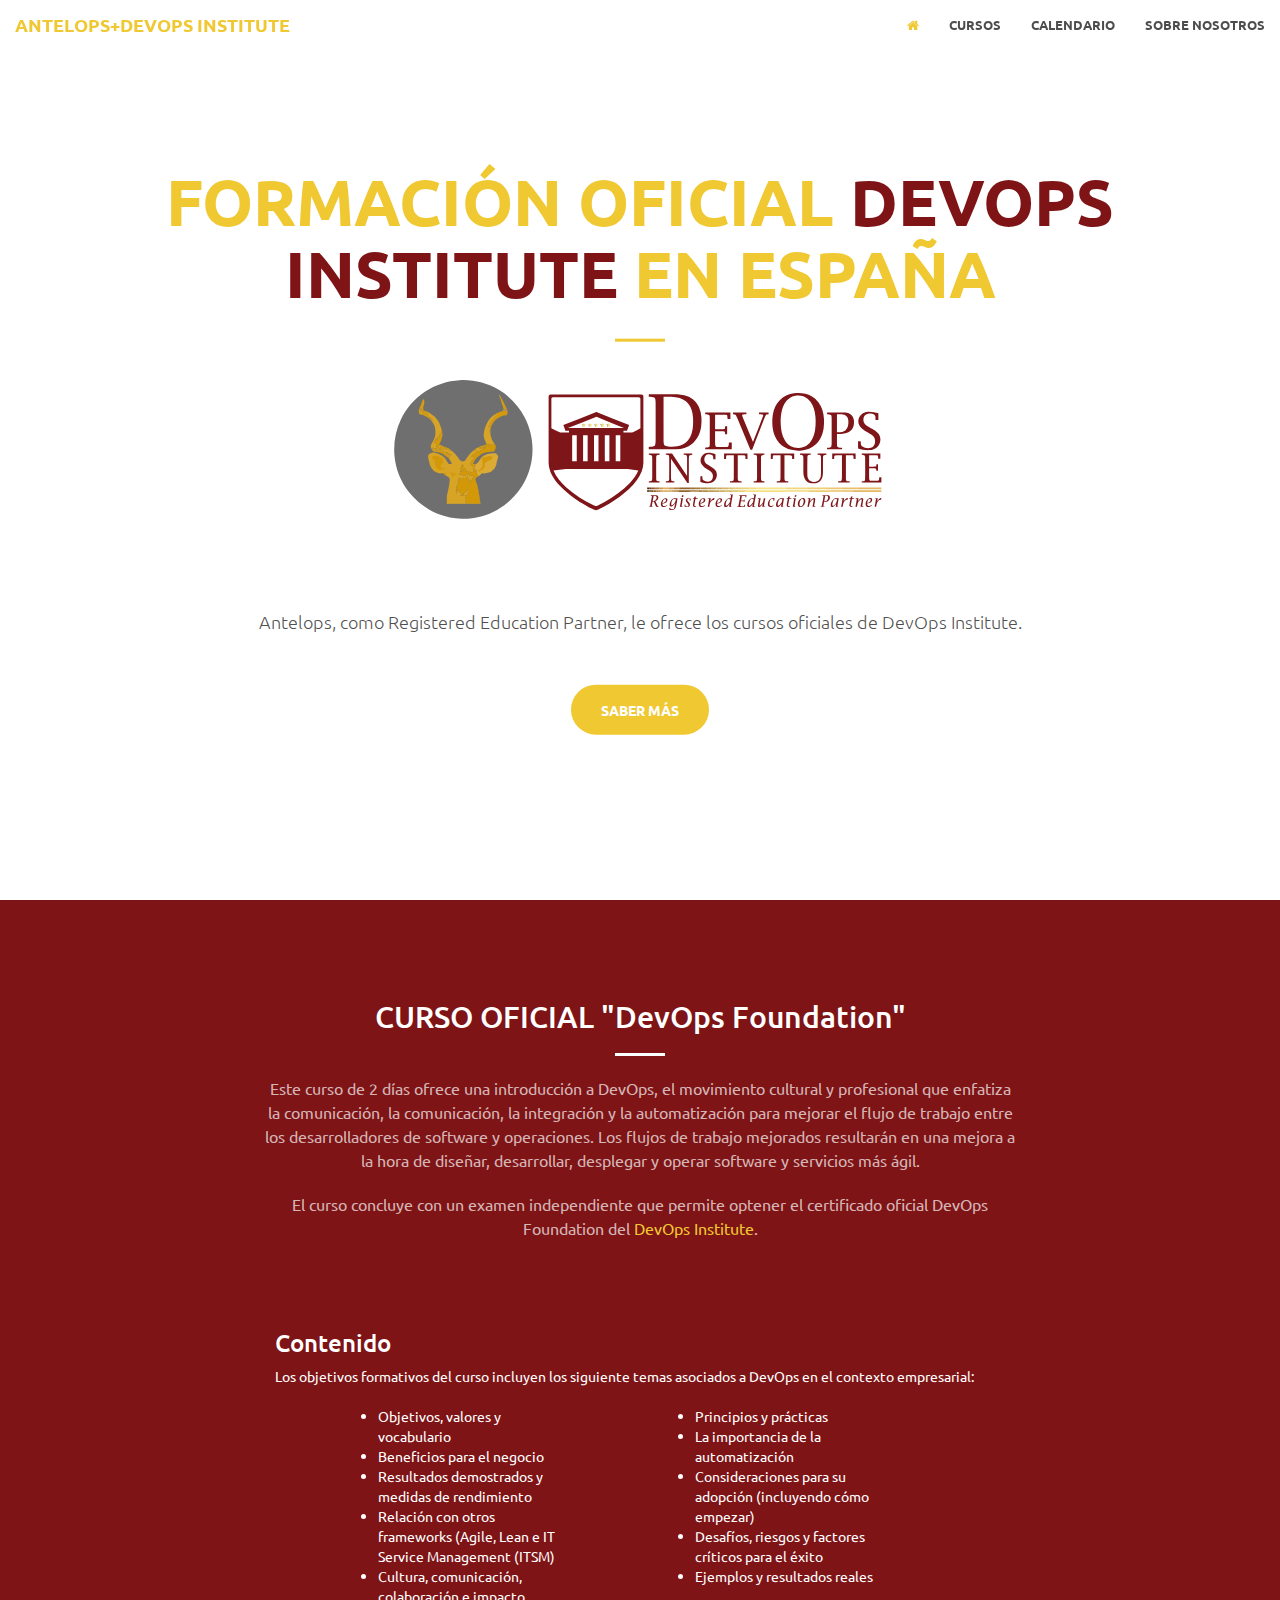
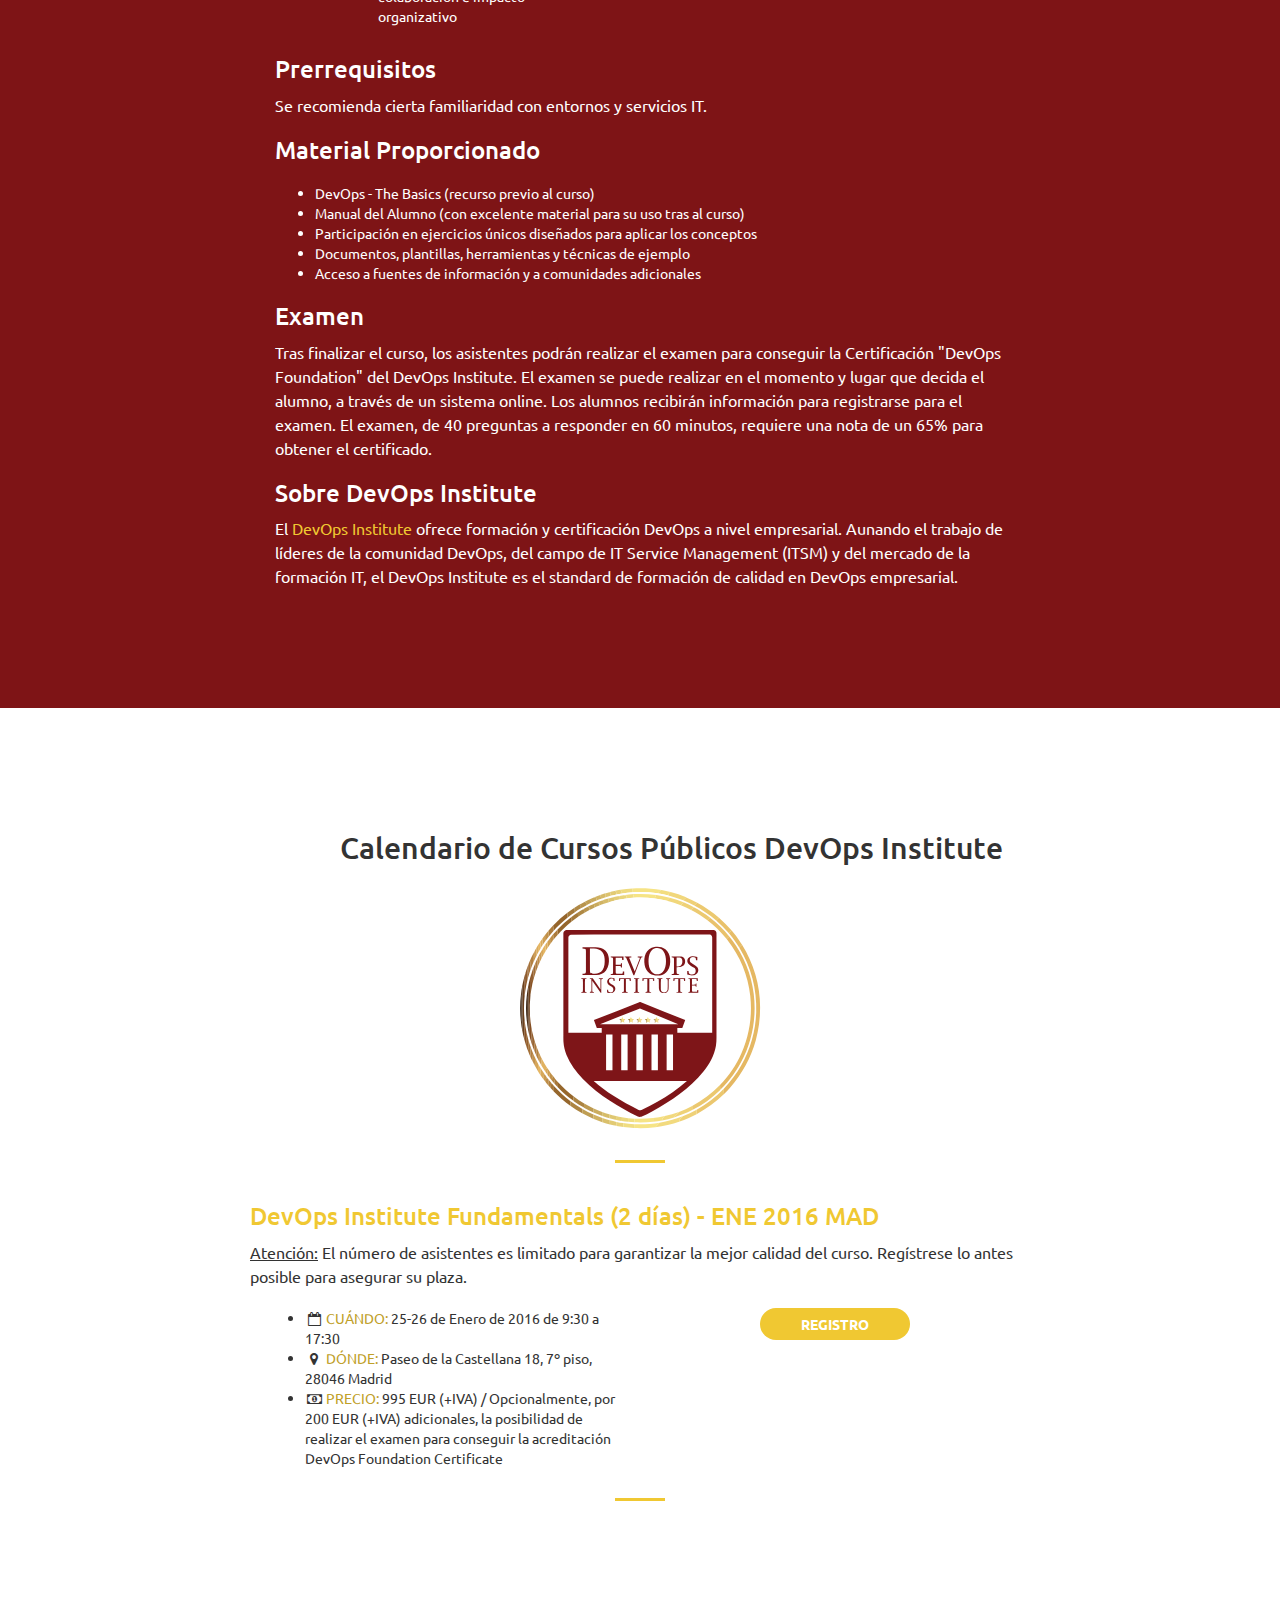
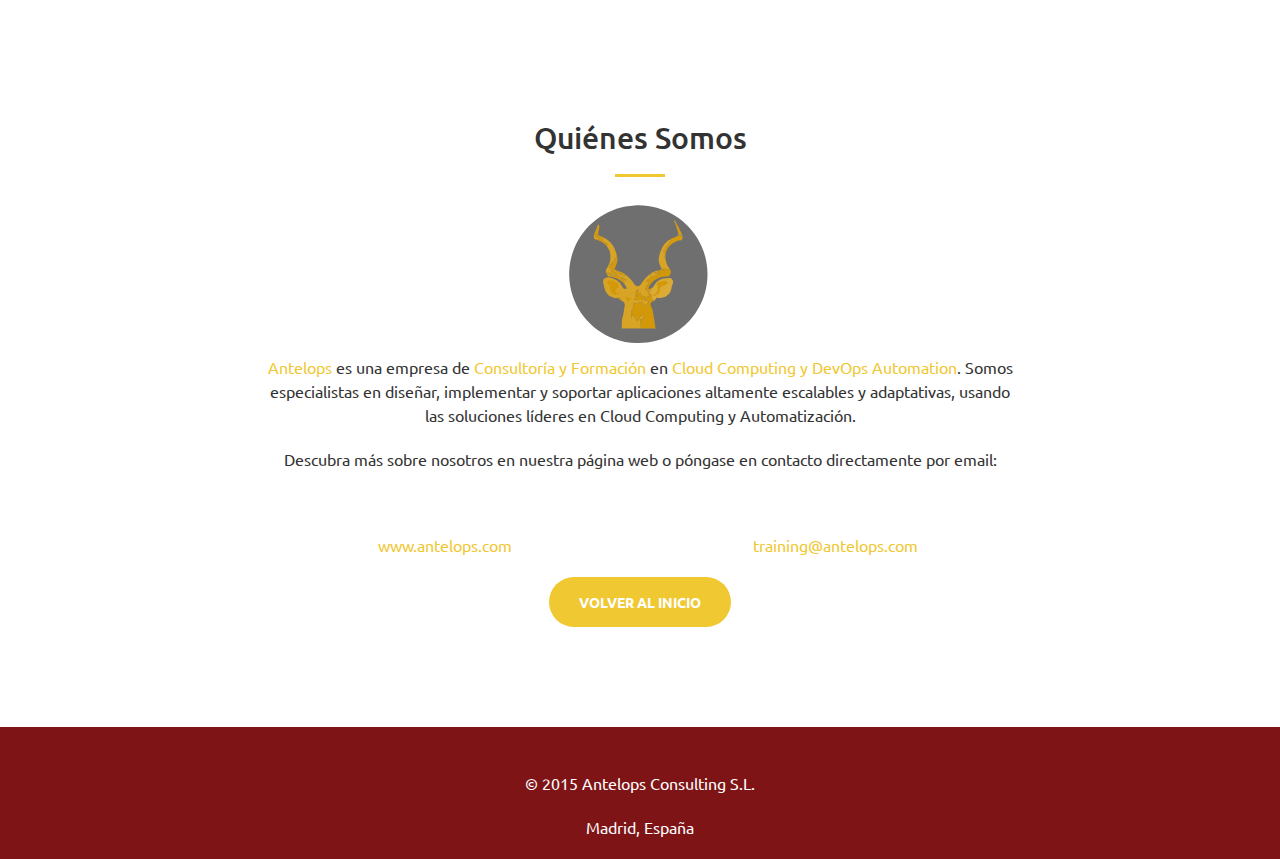
==== index.html @ 596a5968 "first commit" ====
<!DOCTYPE html>
<html lang="es">

<head>
    <meta charset="utf-8">
    <meta http-equiv="X-UA-Compatible" content="IE=edge">
    <meta name="viewport" content="width=device-width, initial-scale=1">
    <meta name="description" content="Official DevOps Institute Training in Spain. Formación DevOps Institute España, DevOps Institute en Español, Cursos Devops Institute en España, DevOps Foundation, Devops Foundation course, curso DevOps Foundation.">
    <meta name="author" content="">
    <meta name="keywords" content="Formación DevOps Institute España, DevOps Institute en Español, DevOps Institute Spain, DevOps Institute Training, DevOps Institute , DevOps Institute Spain, Cursos DevOps Institute, DOI España, DOI Spain, DOI Training Spain, Cursos DOI España">
    <title>DevOps Institute Training in Spain – Antelops</title>
    <!-- Bootstrap Core CSS -->
    <link rel="stylesheet" href="css/bootstrap.min.css" type="text/css">
    <!-- Custom Fonts -->
    <link href='http://fonts.googleapis.com/css?family=Open+Sans:300italic,400italic,600italic,700italic,800italic,400,300,600,700,800' rel='stylesheet' type='text/css'>
    <link href='http://fonts.googleapis.com/css?family=Ubuntu:400,%20700,%20900,%20400italic,%20700italic|Ubuntu:400,%20800,%20300' rel='stylesheet' type='text/css'>
    <link rel="stylesheet" href="font-awesome/css/font-awesome.min.css" type="text/css">
    <!-- Plugin CSS -->
    <link rel="stylesheet" href="css/animate.min.css" type="text/css">
    <!-- Custom CSS -->
    <link rel="stylesheet" href="css/index.css" type="text/css">
    <!-- HTML5 Shim and Respond.js IE8 support of HTML5 elements and media queries -->
    <!-- WARNING: Respond.js doesn't work if you view the page via file:// -->
    <!--[if lt IE 9]>
        <script src="https://oss.maxcdn.com/libs/html5shiv/3.7.0/html5shiv.js"></script>
        <script src="https://oss.maxcdn.com/libs/respond.js/1.4.2/respond.min.js"></script>
    <![endif]-->
</head>

<body id="page-top">
    <nav id="mainNav" class="navbar navbar-default navbar-fixed-top">
        <div class="container-fluid">
            <!-- Brand and toggle get grouped for better mobile display -->
            <div class="navbar-header">
                <button type="button" class="navbar-toggle collapsed" data-toggle="collapse" data-target="#bs-example-navbar-collapse-1">
                    <span class="sr-only">Toggle navigation</span>
                    <span class="icon-bar"></span>
                    <span class="icon-bar"></span>
                    <span class="icon-bar"></span>
                </button>
                <a class="navbar-brand page-scroll" href="#page-top">ANTELOPS+DevOps Institute</a>
            </div>
            <!-- Collect the nav links, forms, and other content for toggling -->
            <div class="collapse navbar-collapse" id="bs-example-navbar-collapse-1">
                <ul class="nav navbar-nav navbar-right">
                    <li>
                        <a class="page-scroll" href="#page-top"> <i class="fa fa-home text-primary"></i>
                        </a>
                    </li>
                    <li>
                        <a class="page-scroll" href="#cursos">Cursos</a>
                    </li>
                    <li>
                        <a class="page-scroll" href="#calendario">Calendario</a>
                    </li>
                    <li>
                        <a class="page-scroll" href="#sobrenosotros">Sobre Nosotros</a>
                    </li>
                </ul>
            </div>
            <!-- /.navbar-collapse -->
        </div>
        <!-- /.container-fluid -->
    </nav>
    <header>
        <div class="header-content">
            <div class="header-content-inner">
                <h1>Formación Oficial <font color="#7e1416">DevOps Institute</font> en España</h1>
                <hr>
                <img src="img/KuduLogo.svg" style="max-width:15%"><img src="img/DOIATP.svg" style="max-width:35%">
                <p>&nbsp;</p>
                <p>Antelops, como Registered Education Partner, le ofrece los cursos oficiales de DevOps Institute.</p>
                <a href="#cursos" class="btn btn-primary btn-xl page-scroll">Saber más</a>
            </div>
        </div>
    </header>
    <section class="bg-primary" id="cursos">
        <div class="container">
            <div class="row">
                <div class="col-lg-8 col-lg-offset-2 text-center">
                    <h2 class="section-heading">CURSO OFICIAL "DevOps Foundation"</h2>
                    <hr class="light">
                    <p class="text-faded">Este curso de 2 días ofrece una introducción a DevOps, el movimiento cultural y profesional que enfatiza la comunicación, la comunicación, la integración y la automatización para mejorar el flujo de trabajo entre los desarrolladores de software y operaciones. Los flujos de trabajo mejorados resultarán en una mejora a la hora de diseñar, desarrollar, desplegar y operar software y servicios más ágil.</p>
                    <p class="text-faded">El curso concluye con un examen independiente que permite optener el certificado oficial DevOps Foundation del <a href="http://devopsinstitute.com" target="_blank">DevOps Institute</a>.</p>
                    <a href="#calendario" class="btn btn-default btn-xl wow tada page-scroll">Calendario</a>
                </div>
            </div>
        </div>
        <div class="container">
            <div class="col-lg-8 col-lg-offset-2">
                <h3>
Contenido          </h3>
                <div class="row">
                    <div class="col-lg-12 ">
                        Los objetivos formativos del curso incluyen los siguiente temas asociados a DevOps en el contexto empresarial:
                        <p></p>
                    </div>
                </div>
                <div class="row">
                    <div class="col-lg-4 col-lg-offset-1">
                        <ul>
                            <li>Objetivos, valores y vocabulario</li>
                            <li>Beneficios para el negocio</li>
                            <li>Resultados demostrados y medidas de rendimiento</li>
                            <li>Relación con otros frameworks (Agile, Lean e IT Service Management (ITSM)</li>
                            <li>Cultura, comunicación, colaboración e impacto organizativo</li>
                        </ul>
                    </div>
                    <div class="col-lg-4 col-lg-offset-1">
                        <ul>
                            <li>Principios y prácticas</li>
                            <li>La importancia de la automatización</li>
                            <li>Consideraciones para su adopción (incluyendo cómo empezar)</li>
                            <li>Desafíos, riesgos y factores críticos para el éxito</li>
                            <li>Ejemplos y resultados reales</li>
                        </ul>
                    </div>
                </div>
                <h3>
            Prerrequisitos
          </h3>
                <p>Se recomienda cierta familiaridad con entornos y servicios IT.
                </p>
                <h3>
            Material Proporcionado
          </h3>
                <p>
                    <ul>
                        <li>DevOps - The Basics (recurso previo al curso)</li>
                        <li>Manual del Alumno (con excelente material para su uso tras al curso)</li>
                        <li>Participación en ejercicios únicos diseñados para aplicar los conceptos</li>
                        <li>Documentos, plantillas, herramientas y técnicas de ejemplo</li>
                        <li>Acceso a fuentes de información y a comunidades adicionales</li>
                    </ul>
                </p>
                <h3>Examen
                </h3>
                <p>
                    Tras finalizar el curso, los asistentes podrán realizar el examen para conseguir la Certificación "DevOps Foundation" del DevOps Institute. El examen se puede realizar en el momento y lugar que decida el alumno, a través de un sistema online. Los alumnos recibirán información para registrarse para el examen.
                    El examen, de 40 preguntas a responder en 60 minutos, requiere una nota de un 65% para obtener el certificado.
                </p>
                                <h3>Sobre DevOps Institute
                </h3>
                <p>
                    El <a href="http://devopsinstitute.com" target="_blank">DevOps Institute</a> ofrece formación y certificación DevOps a nivel empresarial. Aunando el trabajo de líderes de la comunidad DevOps, del campo de IT Service Management (ITSM) y del mercado de la formación IT, el DevOps Institute es el standard de formación de calidad en DevOps empresarial.
                </p>
            </div>
    </section>
    <section id="calendario">
        <div class="container">
            <div class="row">
                <div class="col-lg-8 col-lg-offset-2 text-center">
                    <h2 class="section-heading">           
                                            <i class="fa fa-2x fa-calendar wow bounceIn text-primary" data-wow-delay=".2s"></i>
 Calendario de Cursos Públicos DevOps Institute
</h2>
                    <img src="img/DOILogo.svg" style="max-width:35%">
                    <hr class="primary">
                    <div class="row">
                        <h3 class="text-left"><font color="#f0c832">DevOps Institute Fundamentals (2 días) - ENE 2016 MAD</font></h3>
                        <p class="text-left">
                            <u>Atención:</u> El número de asistentes es limitado para garantizar la mejor calidad del curso. Regístrese lo antes posible para asegurar su plaza.</p>
                    </div>
                </div>
                <div class="col-lg-4 col-lg-offset-2">
                    <ul>
                        <li>
                            <i class="fa fa-fw fa-calendar-o"></i>
                            <font color="#C0A028">CUÁNDO: </font>25-26 de Enero de 2016 de 9:30 a 17:30
                        </li>
                        <li>
                            <i class="fa fa-fw fa-map-marker"></i>
                            <font color="#C0A028">DÓNDE: </font>Paseo de la Castellana 18, 7º piso, 28046 Madrid
                        </li>
                        <li>
                            <i class="fa fa-fw fa-money"></i>
                            <font color="#C0A028">PRECIO: </font>995 EUR (+IVA) / Opcionalmente, por 200 EUR (+IVA) adicionales, la posibilidad de realizar el examen para conseguir la acreditación DevOps Foundation Certificate
                        </li>
                    </ul>
                    </li>
                    </ul>
                </div>
                <div class="col-lg-4 col-lg-offset-2 center-block">
                    <a href="inscripcion_doi_ene16.html" class="btn btn-primary center-block" style="max-width:150px;vertical-align: middle">Registro</a>
                </div>
            </div>
        </div>
        <hr class="primary">
    </section>
    <section id="sobrenosotros">
        <div class="container">
            <div class="row">
                <div class="col-lg-8 col-lg-offset-2 text-center">
                    <h2 class="section-heading">Quiénes Somos</h2>
                    <hr class="primary">
                    <img src="img/KuduLogo.svg" style="max-width:20%">
                    <p>
                        <font color="#f0c832">Antelops&nbsp;</font>es una empresa de
                        <font color="#f0c832">Consultoría y Formación</font> en
                        <font color="#f0c832">Cloud Computing y DevOps Automation</font>. Somos especialistas en diseñar, implementar y soportar aplicaciones altamente escalables y adaptativas, usando las soluciones líderes en Cloud Computing y Automatización.</p>
                    <p>Descubra más sobre nosotros en nuestra página web o póngase en contacto directamente por email:</p>
                </div>
                <div class="col-lg-4 col-lg-offset-2 text-center">
                    <i class="fa fa-globe fa-3x wow bounceIn"></i>
                    <p><a href="http://www.antelops.com" target="_blank">www.antelops.com</a></p>
                </div>
                <div class="col-lg-4 text-center">
                    <i class="fa fa-envelope-o fa-3x wow bounceIn" data-wow-delay=".1s"></i>
                    <p><a href="mailto:training@antelops.com">training@antelops.com</a></p>
                </div>
                <div class="row">
                    <div class="col-lg-8 col-lg-offset-2 text-center ">
                        <a href="#page-top" class="btn btn-primary btn-xl page-scroll">Volver al Inicio</a>
                    </div>
                </div>
            </div>
        </div>
    </section>
    <footer class="bg-dark">
        <div class="container text-center">
            <div class="call-to-action">
                <div>
                    <p>&nbsp;</p>
                    <p>© 2015 Antelops Consulting S.L.</p>
                    <p>Madrid, España</p>
                </div>
            </div>
        </div>
    </footer>
    <script src="js/jquery.js"></script>
    <script src="js/bootstrap.min.js"></script>
    <script src="js/jquery.easing.min.js"></script>
    <script src="js/jquery.fittext.js"></script>
    <script src="js/wow.min.js"></script>
    <script src="js/index.js"></script>
<script>
  (function(i,s,o,g,r,a,m){i['GoogleAnalyticsObject']=r;i[r]=i[r]||function(){
  (i[r].q=i[r].q||[]).push(arguments)},i[r].l=1*new Date();a=s.createElement(o),
  m=s.getElementsByTagName(o)[0];a.async=1;a.src=g;m.parentNode.insertBefore(a,m)
  })(window,document,'script','//www.google-analytics.com/analytics.js','ga');

  ga('create', 'UA-50150188-6', 'auto');
  ga('send', 'pageview');

</script>
</body>

</html>
---- css/index.css ----
html,
body {
    width: 100%;
    height: 100%;
}

body {
    font-family: Ubuntu,'Helvetica Neue',Arial,sans-serif;
}

hr {
    max-width: 50px;
    border-color: #f0c832;
    border-width: 3px;
}

hr.light {
    border-color: #fff;
}

a {
    color: #f0c832;
    -webkit-transition: all .35s;
    -moz-transition: all .35s;
    transition: all .35s;
}

a:hover,
a:focus {
    color: #C0A028;
}

h1,
h2,
h3,
h4,
h5,
h6 {
    font-family: 'Ubuntu','Helvetica Neue',Arial,sans-serif;
}

p {
    margin-bottom: 20px;
    font-size: 16px;
    line-height: 1.5;
}

.bg-primary {
    background-color: #7e1416;
}

.bg-dark {
    color: #fff;
    background-color: #7e1416;
}

.text-faded {
    color: rgba(255,255,255,.7);
}

section {
    padding: 100px 0;
}

aside {
    padding: 50px 0;
}

.no-padding {
    padding: 0;
}

.navbar-default {
    border-color: rgba(34,34,34,.05);
    font-family: 'Ubuntu','Helvetica Neue',Arial,sans-serif;
    background-color: #fff;
    -webkit-transition: all .35s;
    -moz-transition: all .35s;
    transition: all .35s;
}

.navbar-default .navbar-header .navbar-brand {
    text-transform: uppercase;
    font-family: 'Ubuntu','Helvetica Neue',Arial,sans-serif;
    font-weight: 700;
    color: #f0c832;
}

.navbar-default .navbar-header .navbar-brand:hover,
.navbar-default .navbar-header .navbar-brand:focus {
    color: #C0A028;
}

.navbar-default .nav > li>a,
.navbar-default .nav>li>a:focus {
    text-transform: uppercase;
    font-size: 13px;
    font-weight: 700;
    color: #222;
}

.navbar-default .nav > li>a:hover,
.navbar-default .nav>li>a:focus:hover {
    color: #f0c832;
}

.navbar-default .nav > li.active>a,
.navbar-default .nav>li.active>a:focus {
    color: #f0c832!important;
    background-color: transparent;
}

.navbar-default .nav > li.active>a:hover,
.navbar-default .nav>li.active>a:focus:hover {
    background-color: transparent;
}

@media(min-width:768px) {
    .navbar-default {
        border-color: rgba(255,255,255,.3);
        background-color:   rgba(255,255,255,.9);
    }

    .navbar-default .navbar-header .navbar-brand {
        color: rgba(0,0,0,.7);
    }

    .navbar-default .navbar-header .navbar-brand:hover,
    .navbar-default .navbar-header .navbar-brand:focus {
        color: #f0c832;
    }

    .navbar-default .nav > li>a,
    .navbar-default .nav>li>a:focus {
        color: rgba(0,0,0,.7);
    }

    .navbar-default .nav > li>a:hover,
    .navbar-default .nav>li>a:focus:hover {
        color: #f0c832;
    }

    .navbar-default.affix {
        border-color: rgba(34,34,34,.05);
        background-color:   rgba(255,255,255,.9);
    }

    .navbar-default.affix .navbar-header .navbar-brand {
        font-size: 14px;
        color: #f0c832;
    }

    .navbar-default.affix .navbar-header .navbar-brand:hover,
    .navbar-default.affix .navbar-header .navbar-brand:focus {
        color: #f0c832;
    }

    .navbar-default.affix .nav > li>a,
    .navbar-default.affix .nav>li>a:focus {
        color: #222;
    }

    .navbar-default.affix .nav > li>a:hover,
    .navbar-default.affix .nav>li>a:focus:hover {
        color: #f0c832;
    }
}

header {
    position: relative;
    width: 100%;
    min-height: auto;
    text-align: center;
    color: "black";
   /* background-image: url(../img/header.jpg);*/
    background-position: center;
    -webkit-background-size: cover;
    -moz-background-size: cover;
    background-size: cover;
    -o-background-size: cover;
}

header .header-content {
    position: relative;
    width: 100%;
    padding: 100px 15px;
    text-align: center;
}

header .header-content .header-content-inner h1 {
    margin-top: 0;
    margin-bottom: 0;
    text-transform: uppercase;
    font-weight: 700;
}

header .header-content .header-content-inner hr {
    margin: 30px auto;
}

header .header-content .header-content-inner p {
    margin-bottom: 50px;
    font-size: 16px;
    font-weight: 300;
    color: rgba(0,0,0,.7);
}

@media(min-width:768px) {
    header {
        min-height: 100%;
    }

    header .header-content {
        position: absolute;
        top: 50%;
        padding: 0 50px;
        -webkit-transform: translateY(-50%);
        -ms-transform: translateY(-50%);
        transform: translateY(-50%);
    }

    header .header-content .header-content-inner {
    color: #f0c832;
        margin-right: auto;
        margin-left: auto;
        max-width: 1000px;
    }

    header .header-content .header-content-inner p {
        margin-right: auto;
        margin-left: auto;
        max-width: 80%;
        font-size: 18px;
    }
}

.section-heading {
    margin-top: 0;
}

.service-box {
    margin: 50px auto 0;
    max-width: 400px;
}

@media(min-width:992px) {
    .service-box {
        margin: 20px auto 0;
    }
}

.service-box p {
    margin-bottom: 0;
}

.portfolio-box {
    display: block;
    position: relative;
    margin: 0 auto;
    max-width: 650px;
}

.portfolio-box .portfolio-box-caption {
    display: block;
    position: absolute;
    bottom: 0;
    width: 100%;
    height: 100%;
    text-align: center;
    color: #fff;
    opacity: 0;
    background: rgba(240,95,64,.9);
    -webkit-transition: all .35s;
    -moz-transition: all .35s;
    transition: all .35s;
}

.portfolio-box .portfolio-box-caption .portfolio-box-caption-content {
    position: absolute;
    top: 50%;
    width: 100%;
    text-align: center;
    transform: translateY(-50%);
}

.portfolio-box .portfolio-box-caption .portfolio-box-caption-content .project-category,
.portfolio-box .portfolio-box-caption .portfolio-box-caption-content .project-name {
    padding: 0 15px;
    font-family: 'Ubuntu','Helvetica Neue',Arial,sans-serif;
}

.portfolio-box .portfolio-box-caption .portfolio-box-caption-content .project-category {
    text-transform: uppercase;
    font-size: 14px;
    font-weight: 600;
}

.portfolio-box .portfolio-box-caption .portfolio-box-caption-content .project-name {
    font-size: 18px;
}

.portfolio-box:hover .portfolio-box-caption {
    opacity: 1;
}

@media(min-width:768px) {
    .portfolio-box .portfolio-box-caption .portfolio-box-caption-content .project-category {
        font-size: 16px;
    }

    .portfolio-box .portfolio-box-caption .portfolio-box-caption-content .project-name {
        font-size: 22px;
    }
}

.call-to-action h2 {
    margin: 0 auto 20px;
}

.text-primary {
    color: #f0c832;
}

.no-gutter > [class*=col-] {
    padding-right: 0;
    padding-left: 0;
}

.btn-default {
    border-color: #fff;
    color: #222;
    background-color: #fff;
    -webkit-transition: all .35s;
    -moz-transition: all .35s;
    transition: all .35s;
}

.btn-default:hover,
.btn-default:focus,
.btn-default.focus,
.btn-default:active,
.btn-default.active,
.open > .dropdown-toggle.btn-default {
    border-color: #ededed;
    color: #222;
    background-color: #f2f2f2;
}

.btn-default:active,
.btn-default.active,
.open > .dropdown-toggle.btn-default {
    background-image: none;
}

.btn-default.disabled,
.btn-default[disabled],
fieldset[disabled] .btn-default,
.btn-default.disabled:hover,
.btn-default[disabled]:hover,
fieldset[disabled] .btn-default:hover,
.btn-default.disabled:focus,
.btn-default[disabled]:focus,
fieldset[disabled] .btn-default:focus,
.btn-default.disabled.focus,
.btn-default[disabled].focus,
fieldset[disabled] .btn-default.focus,
.btn-default.disabled:active,
.btn-default[disabled]:active,
fieldset[disabled] .btn-default:active,
.btn-default.disabled.active,
.btn-default[disabled].active,
fieldset[disabled] .btn-default.active {
    border-color: #fff;
    background-color: #fff;
}

.btn-default .badge {
    color: #fff;
    background-color: #222;
}

.btn-primary {
    border-color: #f0c832;
    color: #fff;
    background-color: #f0c832;
    -webkit-transition: all .35s;
    -moz-transition: all .35s;
    transition: all .35s;
}

.btn-primary:hover,
.btn-primary:focus,
.btn-primary.focus,
.btn-primary:active,
.btn-primary.active,
.open > .dropdown-toggle.btn-primary {
    border-color: #C0A028;
    color: #fff;
    background-color: #C0A028;
}

.btn-primary:active,
.btn-primary.active,
.open > .dropdown-toggle.btn-primary {
    background-image: none;
}

.btn-primary.disabled,
.btn-primary[disabled],
fieldset[disabled] .btn-primary,
.btn-primary.disabled:hover,
.btn-primary[disabled]:hover,
fieldset[disabled] .btn-primary:hover,
.btn-primary.disabled:focus,
.btn-primary[disabled]:focus,
fieldset[disabled] .btn-primary:focus,
.btn-primary.disabled.focus,
.btn-primary[disabled].focus,
fieldset[disabled] .btn-primary.focus,
.btn-primary.disabled:active,
.btn-primary[disabled]:active,
fieldset[disabled] .btn-primary:active,
.btn-primary.disabled.active,
.btn-primary[disabled].active,
fieldset[disabled] .btn-primary.active {
    border-color: #f0c832;
    background-color: #f0c832;
}

.btn-primary .badge {
    color: #f0c832;
    background-color: #fff;
}

.btn {
    border: 0;
    border-radius: 300px;
    text-transform: uppercase;
    font-family: 'Ubuntu','Helvetica Neue',Arial,sans-serif;
    font-weight: 700;
}

.btn-xl {
    padding: 15px 30px;
}

::-moz-selection {
    text-shadow: none;
    color: #fff;
    background: #222;
}

::selection {
    text-shadow: none;
    color: #fff;
    background: #222;
}

img::selection {
    color: #fff;
    background: 0 0;
}

img::-moz-selection {
    color: #fff;
    background: 0 0;
}

body {
    webkit-tap-highlight-color: #222;
}
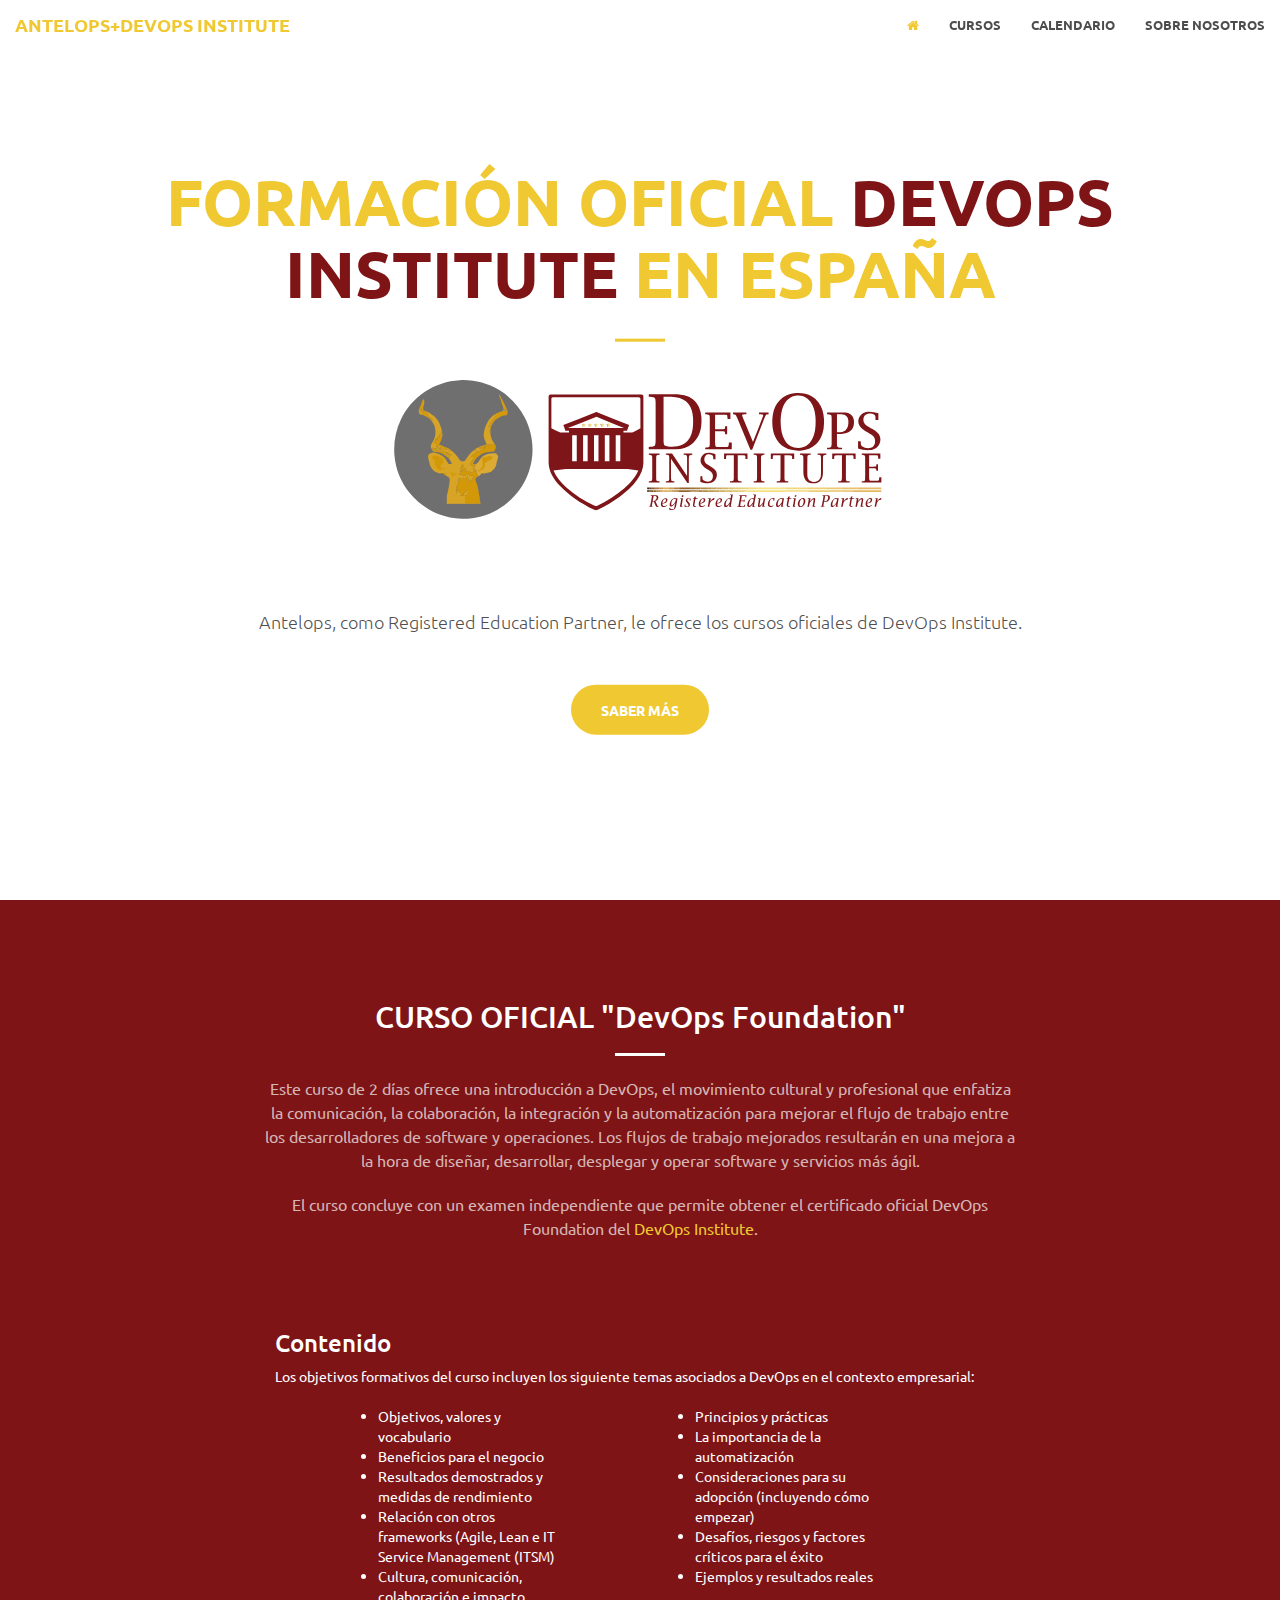
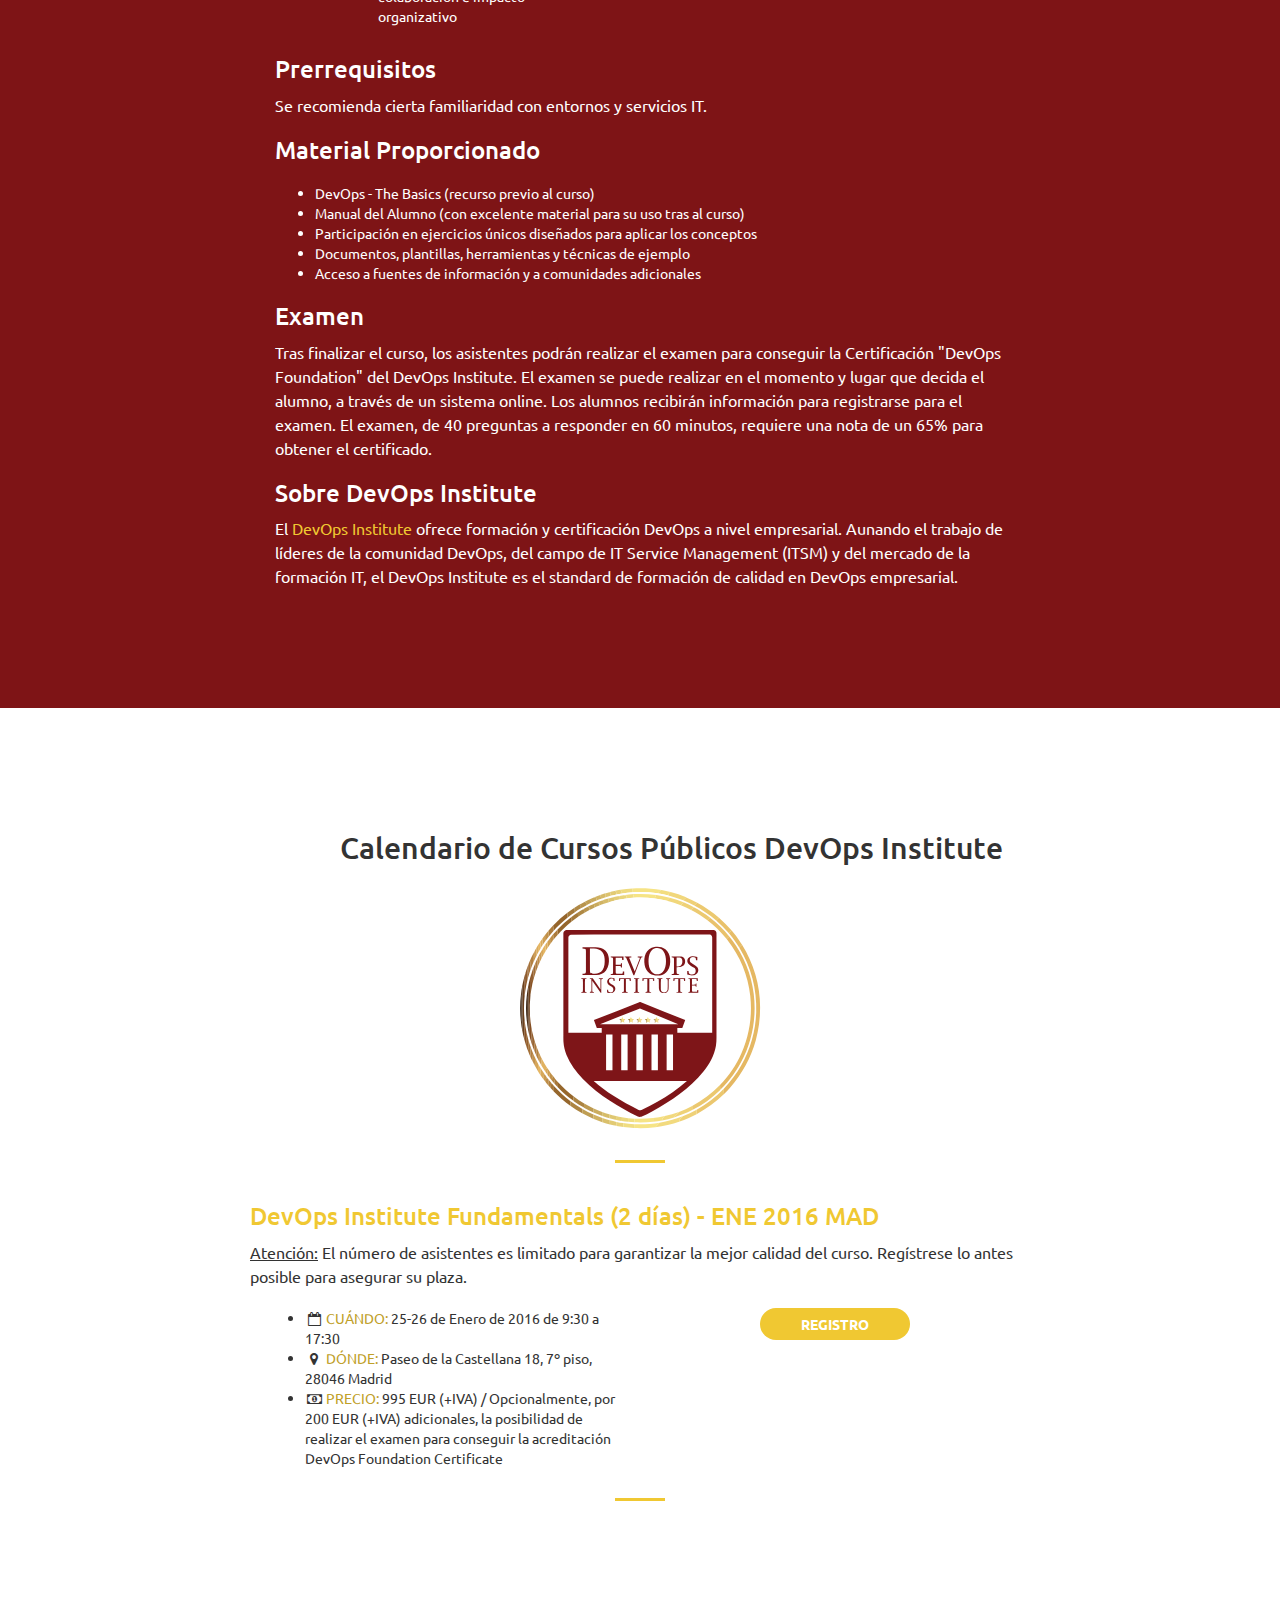
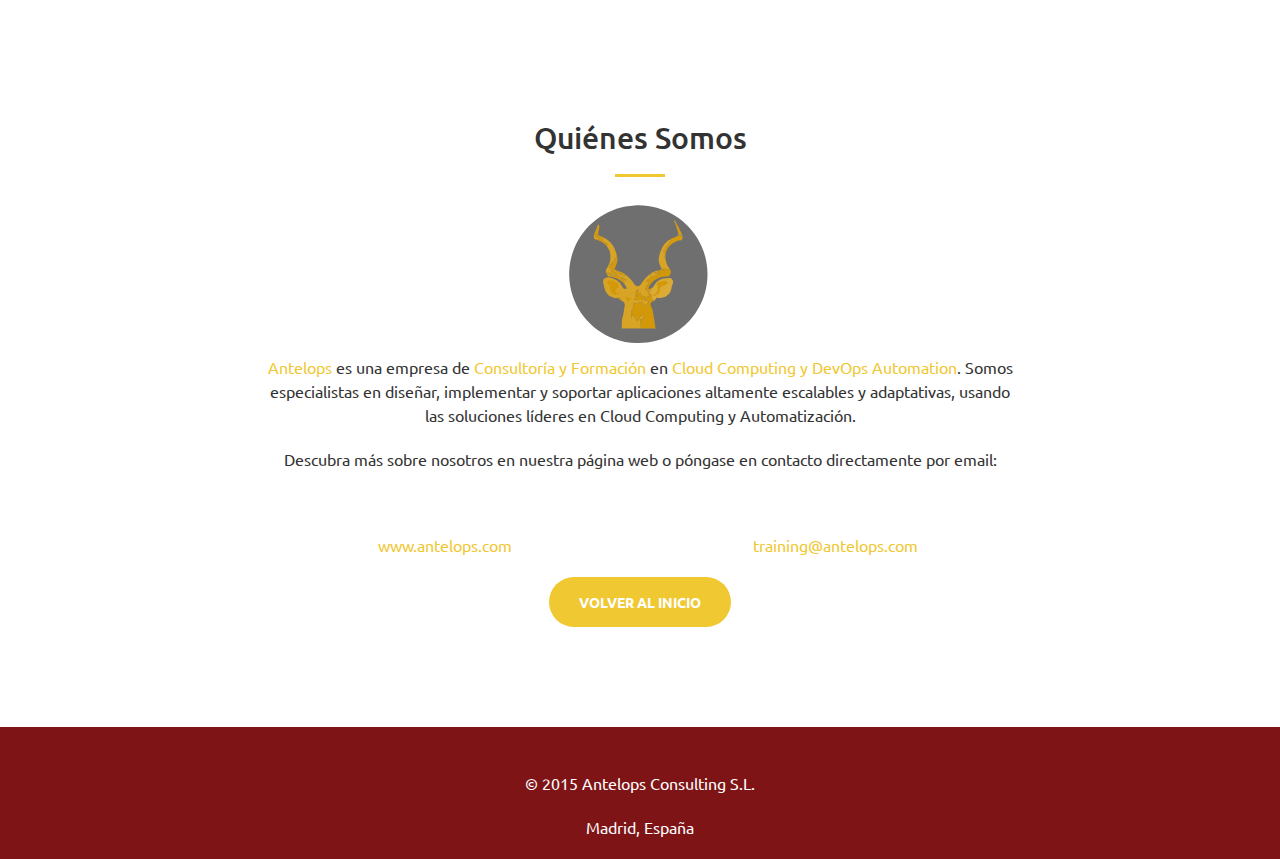
==== commit 28b8432e: "Content update" ====
--- a/index.html
+++ b/index.html
@@ -80,8 +80,8 @@
                 <div class="col-lg-8 col-lg-offset-2 text-center">
                     <h2 class="section-heading">CURSO OFICIAL "DevOps Foundation"</h2>
                     <hr class="light">
-                    <p class="text-faded">Este curso de 2 días ofrece una introducción a DevOps, el movimiento cultural y profesional que enfatiza la comunicación, la comunicación, la integración y la automatización para mejorar el flujo de trabajo entre los desarrolladores de software y operaciones. Los flujos de trabajo mejorados resultarán en una mejora a la hora de diseñar, desarrollar, desplegar y operar software y servicios más ágil.</p>
-                    <p class="text-faded">El curso concluye con un examen independiente que permite optener el certificado oficial DevOps Foundation del <a href="http://devopsinstitute.com" target="_blank">DevOps Institute</a>.</p>
+                    <p class="text-faded">Este curso de 2 días ofrece una introducción a DevOps, el movimiento cultural y profesional que enfatiza la comunicación, la colaboración, la integración y la automatización para mejorar el flujo de trabajo entre los desarrolladores de software y operaciones. Los flujos de trabajo mejorados resultarán en una mejora a la hora de diseñar, desarrollar, desplegar y operar software y servicios más ágil.</p>
+                    <p class="text-faded">El curso concluye con un examen independiente que permite obtener el certificado oficial DevOps Foundation del <a href="http://devopsinstitute.com" target="_blank">DevOps Institute</a>.</p>
                     <a href="#calendario" class="btn btn-default btn-xl wow tada page-scroll">Calendario</a>
                 </div>
             </div>
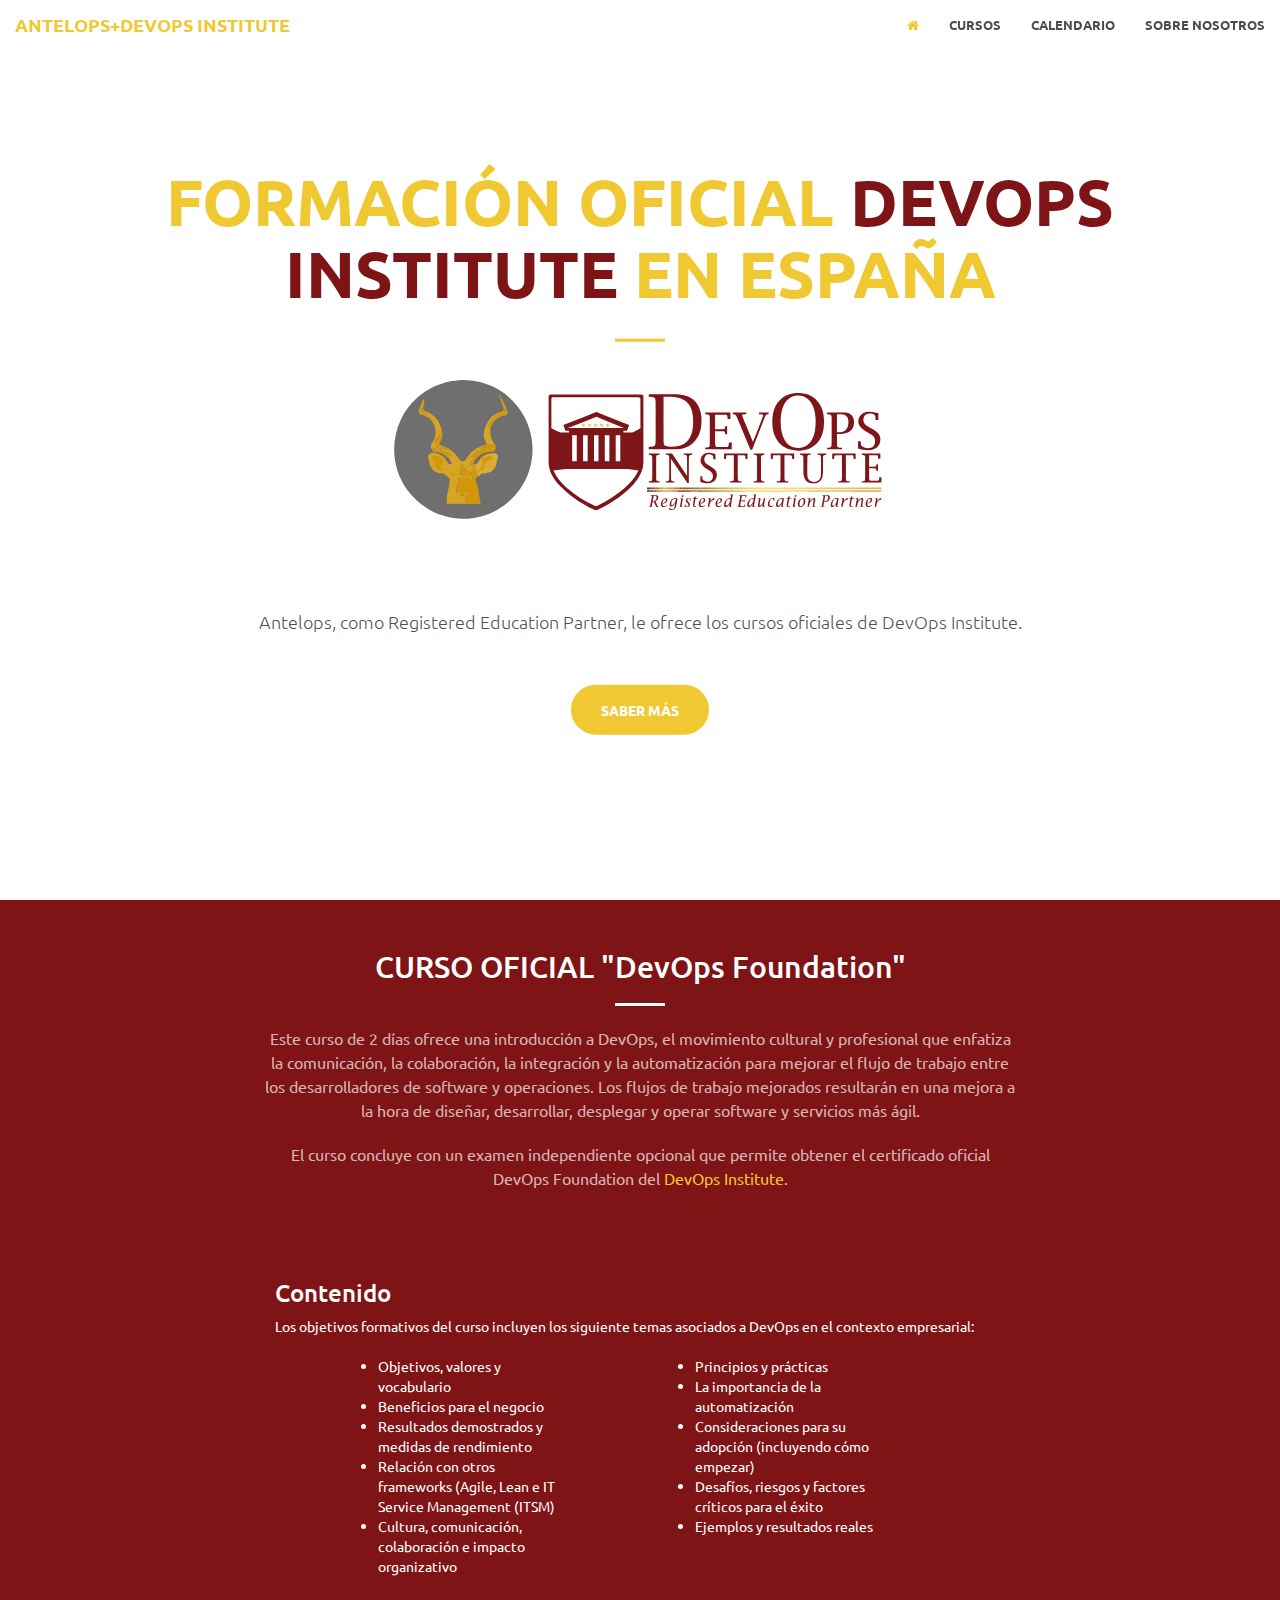
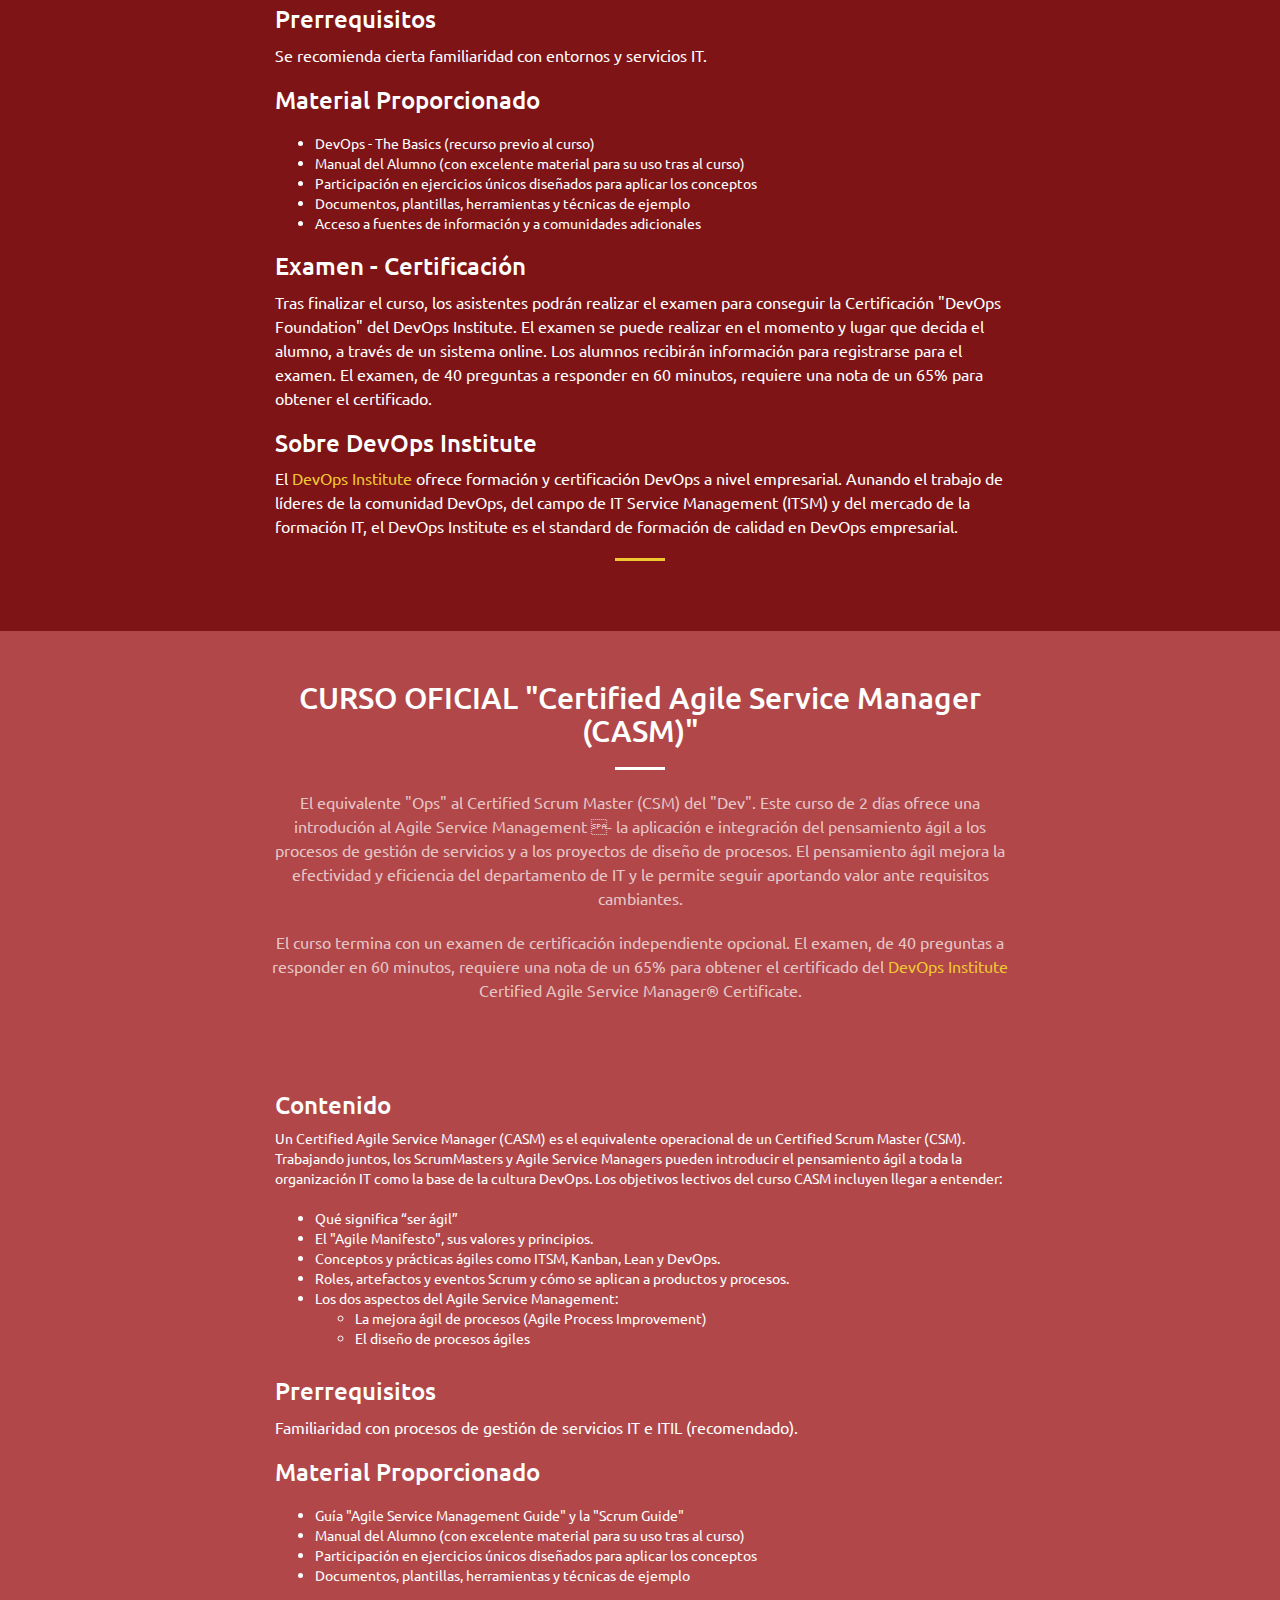
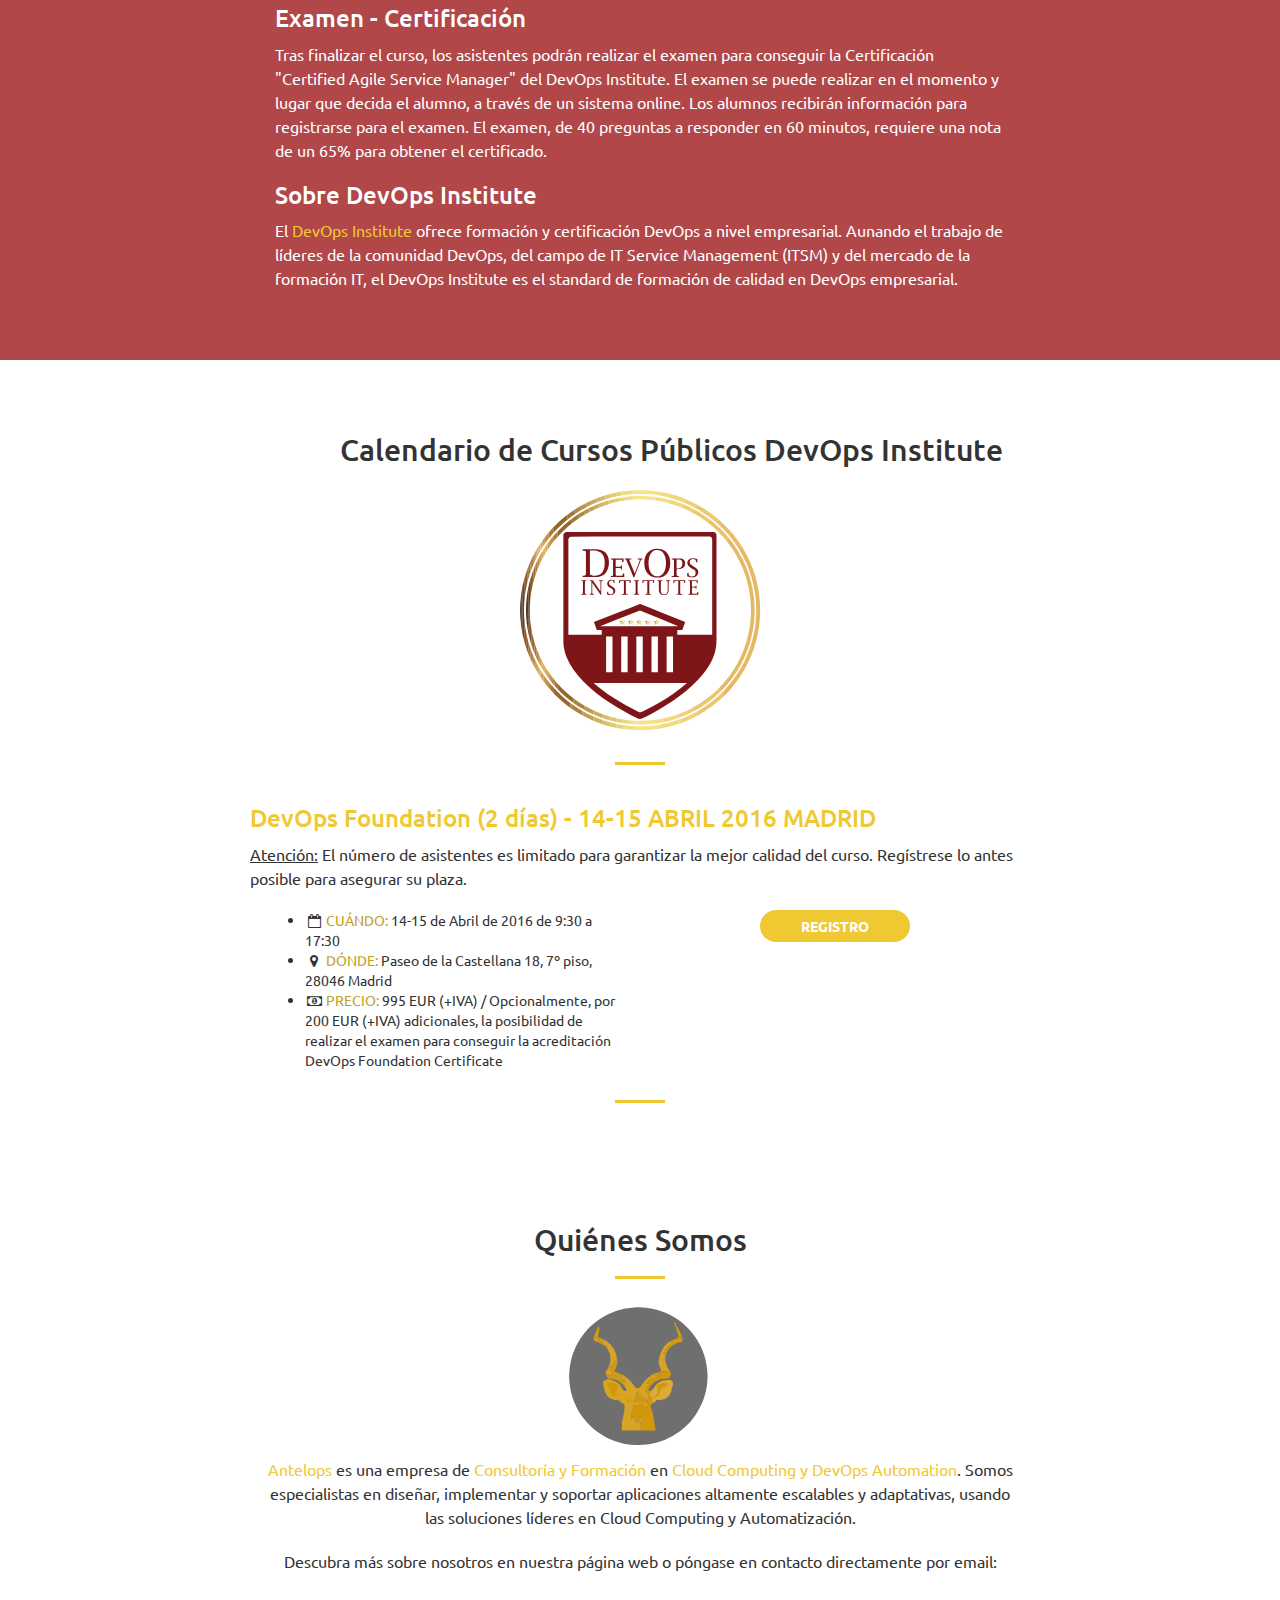
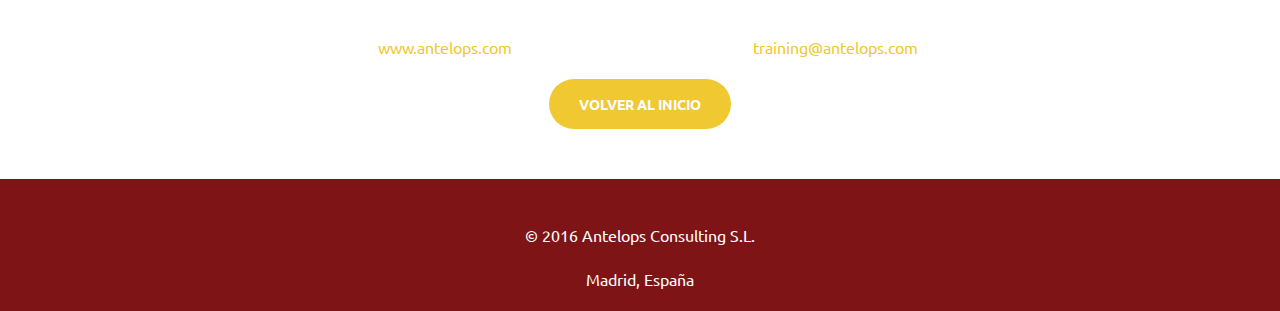
==== commit 8ef390cb: "change course dates" ====
--- a/index.html
+++ b/index.html
@@ -81,7 +81,7 @@
                     <h2 class="section-heading">CURSO OFICIAL "DevOps Foundation"</h2>
                     <hr class="light">
                     <p class="text-faded">Este curso de 2 días ofrece una introducción a DevOps, el movimiento cultural y profesional que enfatiza la comunicación, la colaboración, la integración y la automatización para mejorar el flujo de trabajo entre los desarrolladores de software y operaciones. Los flujos de trabajo mejorados resultarán en una mejora a la hora de diseñar, desarrollar, desplegar y operar software y servicios más ágil.</p>
-                    <p class="text-faded">El curso concluye con un examen independiente que permite obtener el certificado oficial DevOps Foundation del <a href="http://devopsinstitute.com" target="_blank">DevOps Institute</a>.</p>
+                    <p class="text-faded">El curso concluye con un examen independiente opcional que permite obtener el certificado oficial DevOps Foundation del <a href="http://devopsinstitute.com" target="_blank">DevOps Institute</a>.</p>
                     <a href="#calendario" class="btn btn-default btn-xl wow tada page-scroll">Calendario</a>
                 </div>
             </div>
@@ -133,11 +133,78 @@
                         <li>Acceso a fuentes de información y a comunidades adicionales</li>
                     </ul>
                 </p>
-                <h3>Examen
+                <h3>Examen - Certificación
                 </h3>
                 <p>
                     Tras finalizar el curso, los asistentes podrán realizar el examen para conseguir la Certificación "DevOps Foundation" del DevOps Institute. El examen se puede realizar en el momento y lugar que decida el alumno, a través de un sistema online. Los alumnos recibirán información para registrarse para el examen.
                     El examen, de 40 preguntas a responder en 60 minutos, requiere una nota de un 65% para obtener el certificado.
+                </p>
+                                <h3>Sobre DevOps Institute
+                </h3>
+                <p>
+                    El <a href="http://devopsinstitute.com" target="_blank">DevOps Institute</a> ofrece formación y certificación DevOps a nivel empresarial. Aunando el trabajo de líderes de la comunidad DevOps, del campo de IT Service Management (ITSM) y del mercado de la formación IT, el DevOps Institute es el standard de formación de calidad en DevOps empresarial.
+                </p>
+                        <hr class="primary">
+
+            </div>
+    </section>    
+    <section class="bg-primary" id="curso2" style="background-color: #B14749;">
+        <div class="container">
+            <div class="row">
+                <div class="col-lg-8 col-lg-offset-2 text-center">
+                    <h2 class="section-heading">CURSO OFICIAL "Certified Agile Service Manager (CASM)"</h2>
+                    <hr class="light">
+                    <p class="text-faded">El equivalente "Ops" al Certified Scrum Master (CSM) del "Dev". Este curso de 2 días ofrece una introdución al Agile Service Management - la aplicación e integración del pensamiento ágil a los procesos de gestión de servicios y a los proyectos de diseño de procesos. El pensamiento ágil mejora la efectividad y eficiencia del departamento de IT y le permite seguir aportando valor ante requisitos cambiantes.</p>
+                    <p class="text-faded">El curso termina con un examen de certificación independiente opcional. El examen, de 40 preguntas a responder en 60 minutos, requiere una nota de un 65% para obtener el certificado del <a href="http://devopsinstitute.com" target="_blank">DevOps Institute</a> Certified Agile Service Manager® Certificate.</p>
+                    <a href="#calendario" class="btn btn-default btn-xl wow tada page-scroll">Calendario</a>
+                </div>
+            </div>
+        </div>
+        <div class="container">
+            <div class="col-lg-8 col-lg-offset-2">
+                <h3>
+Contenido          </h3>
+                <div class="row">
+                    <div class="col-lg-12 ">
+                        Un Certified Agile Service Manager (CASM) es el equivalente operacional de un Certified Scrum Master (CSM). Trabajando juntos, los ScrumMasters y Agile Service Managers pueden introducir el pensamiento ágil a toda la organización IT como la base de la cultura DevOps. Los objetivos lectivos del curso CASM incluyen llegar a entender:
+                        <p></p>
+                    </div>
+                </div>
+                <div class="row">
+                    <div class="col-lg-12">
+                        <ul>
+                            <li>Qué significa “ser ágil”</li>
+<li>El "Agile Manifesto", sus valores y principios.</li>
+<li>Conceptos y prácticas ágiles como ITSM, Kanban, Lean y DevOps.</li>
+<li>Roles, artefactos y eventos Scrum y cómo se aplican a productos y procesos.</li>
+<li>Los dos aspectos del Agile Service Management:</li>
+<ul><li>La mejora ágil de procesos (Agile Process Improvement)</li>
+<li>El diseño de procesos ágiles</li></ul>
+                        </ul>
+                    </div>
+
+                </div>
+                <h3>
+            Prerrequisitos
+          </h3>
+                <p>Familiaridad con procesos de gestión de servicios IT e ITIL (recomendado).</p>
+                <h3>
+            Material Proporcionado
+          </h3>
+                <p>
+                    <ul>
+                        <li>Guía "Agile Service Management Guide" y la "Scrum Guide"</li>
+                        <li>Manual del Alumno (con excelente material para su uso tras al curso)</li>
+                        <li>Participación en ejercicios únicos diseñados para aplicar los conceptos</li>
+                        <li>Documentos, plantillas, herramientas y técnicas de ejemplo</li>
+                    </ul>
+                </p>
+                <h3>Examen - Certificación
+                </h3>
+                <p> 
+                    Tras finalizar el curso, los asistentes podrán realizar el examen para conseguir la Certificación "Certified Agile Service Manager" del DevOps Institute. El examen se puede realizar en el momento y lugar que decida el alumno, a través de un sistema online. Los alumnos recibirán información para registrarse para el examen.
+                    El examen, de 40 preguntas a responder en 60 minutos, requiere una nota de un 65% para obtener el certificado.
+
                 </p>
                                 <h3>Sobre DevOps Institute
                 </h3>
@@ -157,7 +224,7 @@
                     <img src="img/DOILogo.svg" style="max-width:35%">
                     <hr class="primary">
                     <div class="row">
-                        <h3 class="text-left"><font color="#f0c832">DevOps Institute Fundamentals (2 días) - ENE 2016 MAD</font></h3>
+                        <h3 class="text-left"><font color="#f0c832">DevOps Foundation (2 días) - 14-15 ABRIL 2016 MADRID</font></h3>
                         <p class="text-left">
                             <u>Atención:</u> El número de asistentes es limitado para garantizar la mejor calidad del curso. Regístrese lo antes posible para asegurar su plaza.</p>
                     </div>
@@ -166,7 +233,7 @@
                     <ul>
                         <li>
                             <i class="fa fa-fw fa-calendar-o"></i>
-                            <font color="#C0A028">CUÁNDO: </font>25-26 de Enero de 2016 de 9:30 a 17:30
+                            <font color="#C0A028">CUÁNDO: </font>14-15 de Abril de 2016 de 9:30 a 17:30
                         </li>
                         <li>
                             <i class="fa fa-fw fa-map-marker"></i>
@@ -181,7 +248,7 @@
                     </ul>
                 </div>
                 <div class="col-lg-4 col-lg-offset-2 center-block">
-                    <a href="inscripcion_doi_ene16.html" class="btn btn-primary center-block" style="max-width:150px;vertical-align: middle">Registro</a>
+                    <a href="inscripcion_foundation_abr16.html" class="btn btn-primary center-block" style="max-width:150px;vertical-align: middle">Registro</a>
                 </div>
             </div>
         </div>
@@ -221,7 +288,7 @@
             <div class="call-to-action">
                 <div>
                     <p>&nbsp;</p>
-                    <p>© 2015 Antelops Consulting S.L.</p>
+                    <p>© 2016 Antelops Consulting S.L.</p>
                     <p>Madrid, España</p>
                 </div>
             </div>
--- a/css/index.css
+++ b/css/index.css
@@ -47,6 +47,14 @@
 
 .bg-primary {
     background-color: #7e1416;
+    padding-top: 50px;
+    padding-bottom: 50px;
+}
+
+.bg-primary2 {
+    background-color: #b14749;
+    padding-top: 50px;
+    padding-bottom: 50px;
 }
 
 .bg-dark {
@@ -59,7 +67,7 @@
 }
 
 section {
-    padding: 100px 0;
+    padding: 50px 0;
 }
 
 aside {
